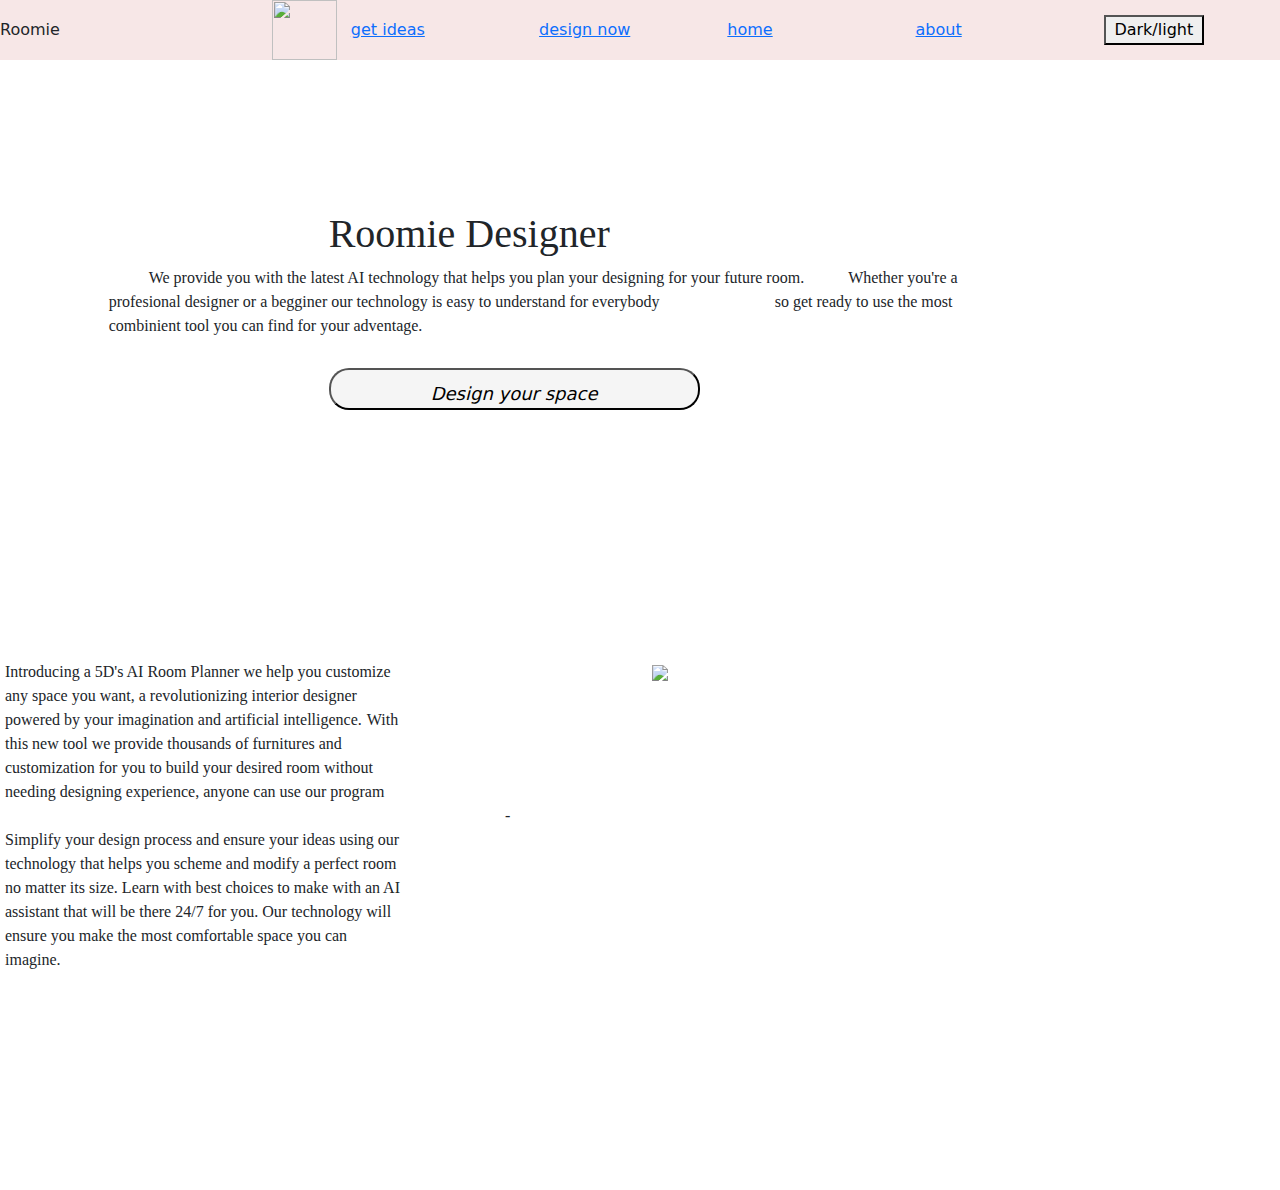
==== part 1/index.html @ 81d07cc0 "made second page" ====
<!DOCTYPE html>
<html lang="en">

<head>
    <link rel="stylesheet" href="style.css">
    <script src="script.js" defer></script>
    <meta charset="UTF-8">
    <meta name="viewport" content="width=device-width, initial-scale=1.0">
    <link rel="stylesheet" href="https://cdn.jsdelivr.net/npm/bootstrap-icons@1.11.3/font/bootstrap-icons.min.css">
    <link href="https://cdn.jsdelivr.net/npm/bootstrap@5.3.3/dist/css/bootstrap.min.css" rel="stylesheet" integrity="sha384-QWTKZyjpPEjISv5WaRU9OFeRpok6YctnYmDr5pNlyT2bRjXh0JMhjY6hW+ALEwIH" crossorigin="anonymous">  
    
        <title>Document</title>

  
        
</head>

<body>
    <div class="container-fluid">
    <div class="row navbar"> Roomie
            <div class="col"> <img class="logo" src="https://cdn.discordapp.com/attachments/1263360217526304810/1272645961784758353/image.png?ex=66bbbb69&is=66ba69e9&hm=770d2730a780950ffa76df8f0643d55acdbc9a3935bbd71a54f11867af05aef6&" style="
                margin-left: 200px;
            "></div>
            <div class="col"><a href="#">get ideas</a></div>
            <div class="col"><a href="#">design now</a></div>
            <div class="col"><a href="#">home</a></div>
            <div class="col"><a href="#">about</a></div>
            <div class="col"><button id="darklightmodebutton" style =></class>Dark/light</button></div>
        
            
              </div>
        </div>
        <div class="row space"></div>
        <div class="row">
            <div class="col-1"></div>
            <div class="col">
                <div class="box"><h1><div class="row-3" style="margin-left: 220px;">Roomie Designer </div> </h1>
                <p1 style="margin-left: 40px;">We provide you with the latest AI technology that helps you plan your designing for your future room. </p1>
                    <p2 style="margin-left: 40px;">Whether you're a profesional designer or a begginer our technology is easy to understand for everybody</p2>
                    <p3 style="margin-left: 110px;">so get ready to use the most combinient tool you can find for your adventage.</p3>
                <div class="col"> </div><button class="button" style="font-size:large;margin-top: 30px;margin-left: 220px;padding-left: 100px;padding-right: 100px;padding-top:10px;"> Design your space</button> </div>
                </p1> </div>
            </div>
            
        </div>
        <div class="row space-2"></div>
        <div class="row">
            <div class="col">
                <div class="box-2"><p1>Introducing a 5D's AI Room Planner we help you customize any space you want, a revolutionizing interior designer powered by your imagination and artificial intelligence.</p1>
                    <p2>With this new tool we provide thousands of furnitures and customization for you to build your desired room without needing designing experience, anyone can use our program</p2>
                    <p3 style="margin-left: 500px;">-Simplify your design process and ensure your ideas using our technology that helps you scheme and modify a perfect room no matter its size. 
                        Learn with best choices to make with an AI assistant that will be there 24/7 for you. Our technology will ensure you make the most comfortable
                        space you can imagine.</p3>    
                </div>
            </div>
            <div class="col">
                <div class="box-3"><img class="img"src="https://cdn.discordapp.com/attachments/1263360217526304810/1272668263825936517/steps_1-12x.png?ex=66bbd02f&is=66ba7eaf&hm=47a3748ba3ed8445a9dc7ed3cc9428ea4a3a811073021b57e648fb073fa841a7&"></div>
            </div>
        </div>
        <div class="row space-3"></div>
        <div class="row">
    
            
        </div>

    </div>
 
</body>

</html>
---- part 1/style.css ----
.box{
    height: 250px;
    width: 900px;
    
    }

.navbar{
    height:60px;
    background-color: rgb(247, 231, 231);

}
.space{
    height: 150px;
}
.space-2{
    height: 200px;
}
.space-3{
    height: 30px;
}
.box-2{
    height: 500px;
    width: 400px;
    margin-left: 5px;
   
    
}
.box-3{
    height: 450px;
    width: 600px;

    
}

.img{
    width: 600px;
}

#darklightmodebutton{
    height: 30px;
    width: 100px;
}

.logo{
    margin: -10px;
    height: 60px;
    width: 65px;
}

h1{
    font-family:Georgia, 'Times New Roman', Times, serif;
}
p1{
    font-family:Georgia, 'Times New Roman', Times, serif;
}
p2{
    font-family:Georgia, 'Times New Roman', Times, serif;
}
p3{
    font-family:Georgia, 'Times New Roman', Times, serif;
   
    
}


.button {
  
    border-radius: 20px;
    background-color: whitesmoke;
    color: black;
    font-style:italic
}

.col{
    justify-content: center;

}
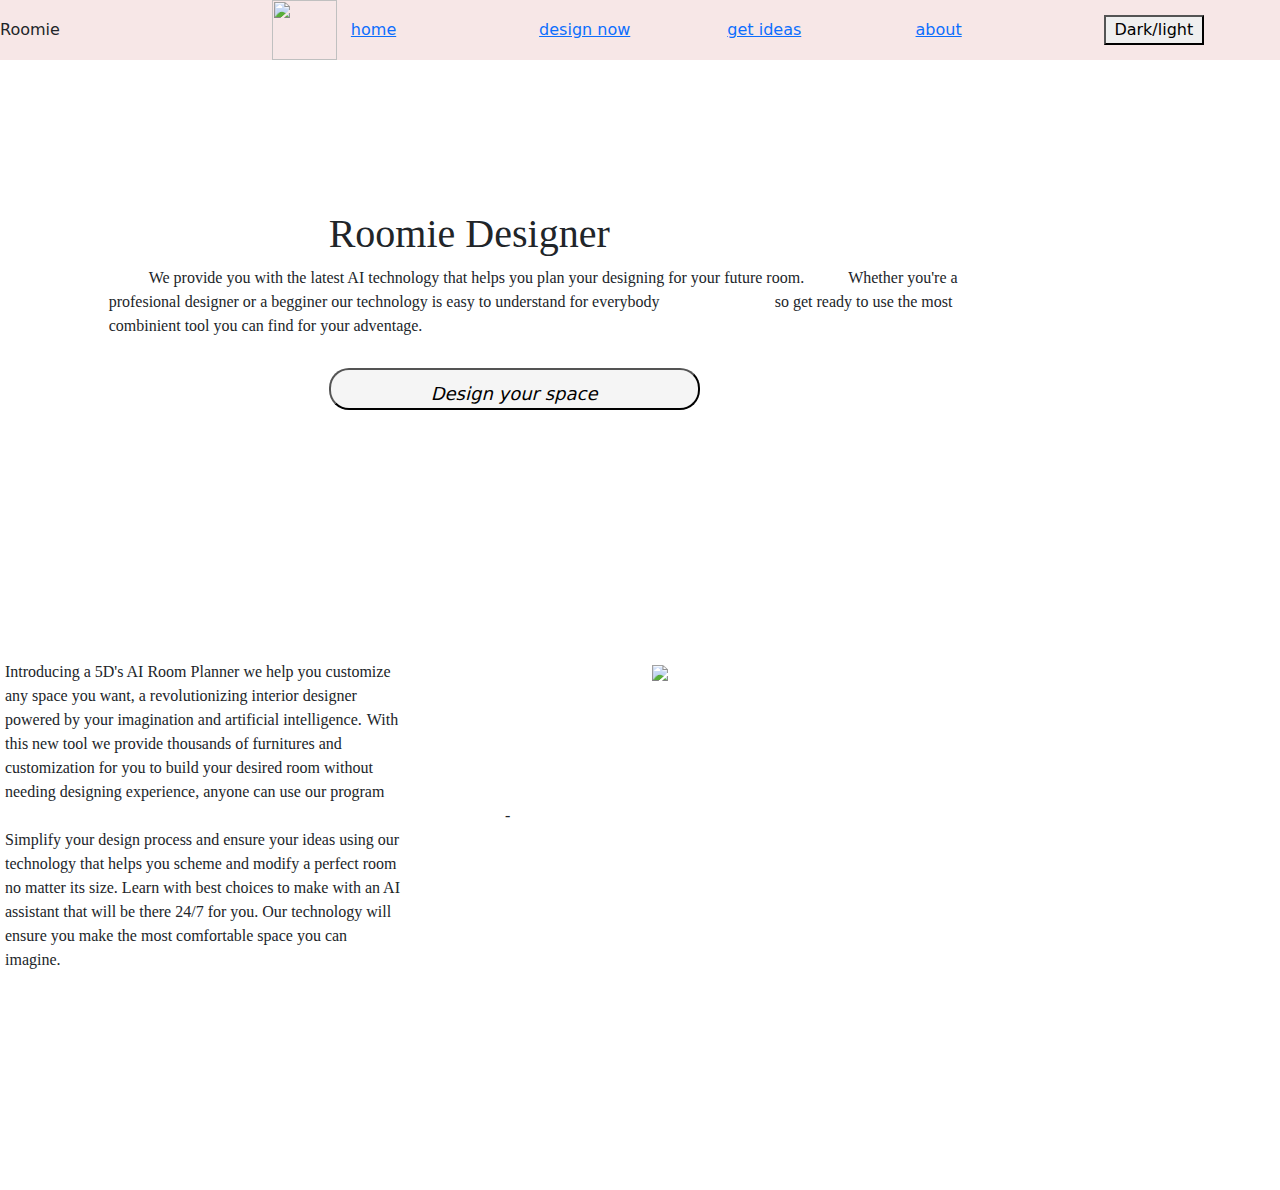
==== commit fc48dca8: "almost done" ====
--- a/part 1/index.html
+++ b/part 1/index.html
@@ -21,9 +21,9 @@
             <div class="col"> <img class="logo" src="https://cdn.discordapp.com/attachments/1263360217526304810/1272645961784758353/image.png?ex=66bbbb69&is=66ba69e9&hm=770d2730a780950ffa76df8f0643d55acdbc9a3935bbd71a54f11867af05aef6&" style="
                 margin-left: 200px;
             "></div>
+            <div class="col"><a href="#">home</a></div>
+            <div class="col"><a href="#">design now</a></div>
             <div class="col"><a href="#">get ideas</a></div>
-            <div class="col"><a href="#">design now</a></div>
-            <div class="col"><a href="#">home</a></div>
             <div class="col"><a href="#">about</a></div>
             <div class="col"><button id="darklightmodebutton" style =></class>Dark/light</button></div>
         
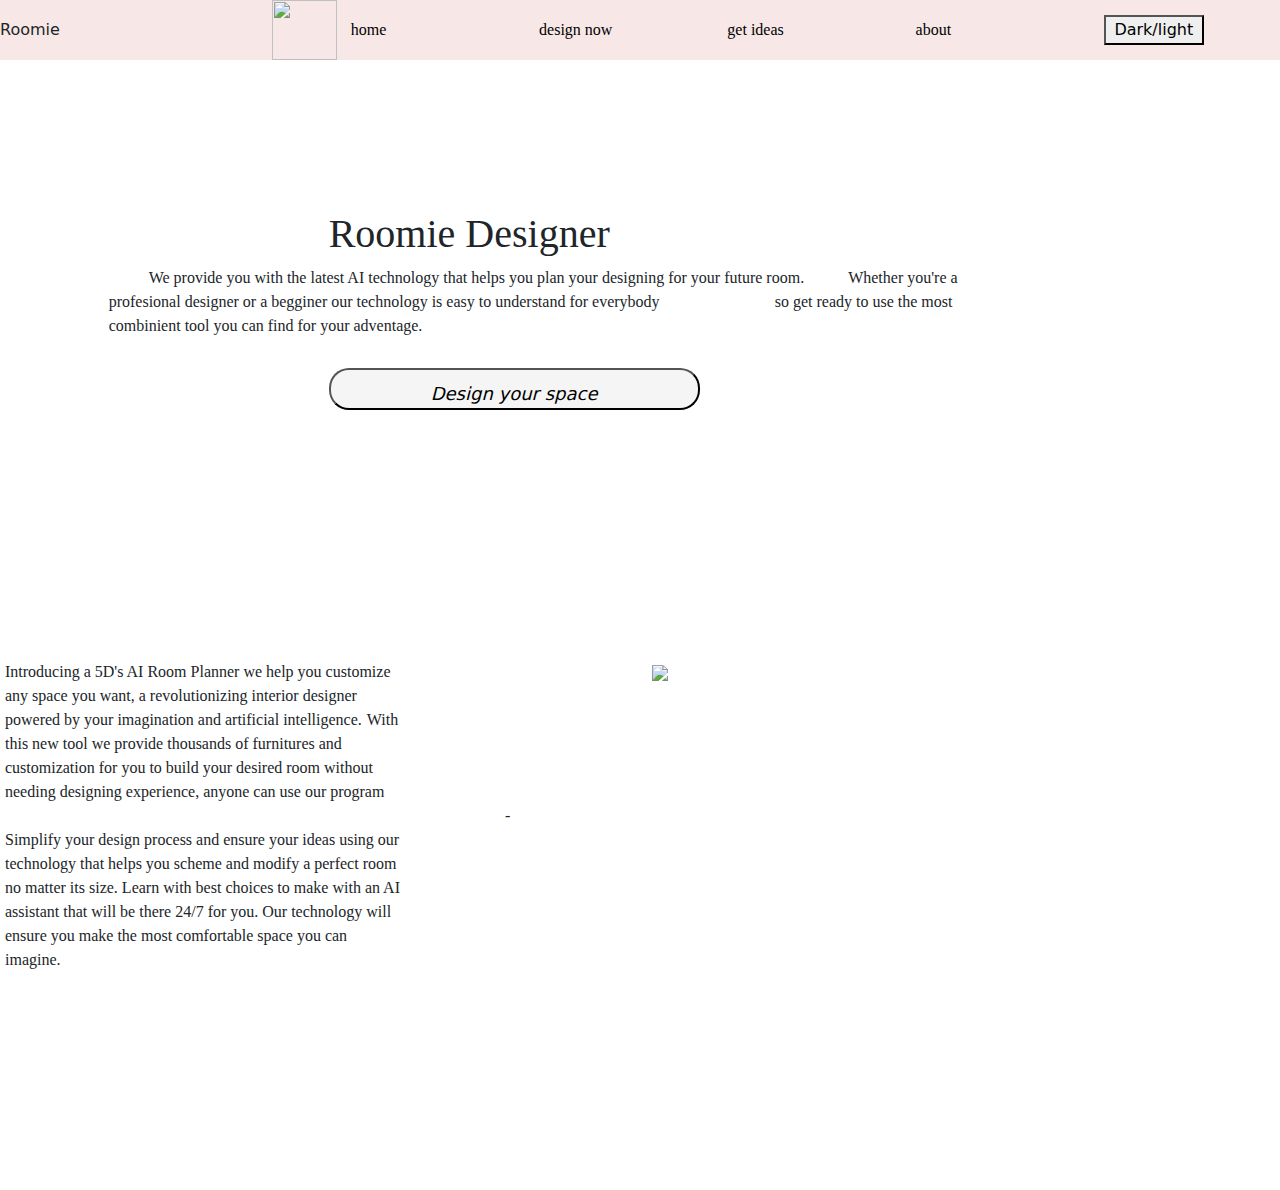
==== commit 26656676: "finished the page" ====
--- a/part 1/index.html
+++ b/part 1/index.html
@@ -17,6 +17,7 @@
 
 <body>
     <div class="container-fluid">
+        
     <div class="row navbar"> Roomie
             <div class="col"> <img class="logo" src="https://cdn.discordapp.com/attachments/1263360217526304810/1272645961784758353/image.png?ex=66bbbb69&is=66ba69e9&hm=770d2730a780950ffa76df8f0643d55acdbc9a3935bbd71a54f11867af05aef6&" style="
                 margin-left: 200px;
@@ -26,7 +27,7 @@
             <div class="col"><a href="#">get ideas</a></div>
             <div class="col"><a href="#">about</a></div>
             <div class="col"><button id="darklightmodebutton" style =></class>Dark/light</button></div>
-        
+        </div>
             
               </div>
         </div>
@@ -38,7 +39,7 @@
                 <p1 style="margin-left: 40px;">We provide you with the latest AI technology that helps you plan your designing for your future room. </p1>
                     <p2 style="margin-left: 40px;">Whether you're a profesional designer or a begginer our technology is easy to understand for everybody</p2>
                     <p3 style="margin-left: 110px;">so get ready to use the most combinient tool you can find for your adventage.</p3>
-                <div class="col"> </div><button class="button" style="font-size:large;margin-top: 30px;margin-left: 220px;padding-left: 100px;padding-right: 100px;padding-top:10px;"> Design your space</button> </div>
+                <div class="col"><button class="button" style="font-size:large;margin-top: 30px;margin-left: 220px;padding-left: 100px;padding-right: 100px;padding-top:10px;"> Design your space</button> </div>
                 </p1> </div>
             </div>
             
--- a/part 1/style.css
+++ b/part 1/style.css
@@ -6,8 +6,15 @@
 
 .navbar{
     height:60px;
-    background-color: rgb(247, 231, 231);
+    background-color: #f7e7e7;
 
+
+
+}
+.navbar a{
+    text-decoration: none;
+    color:black;
+    font-family: Georgia, 'Times New Roman', Times, serif;
 }
 .space{
     height: 150px;
@@ -76,3 +83,10 @@
 
 }
 
+.row-navbar{
+    outline: none;
+    color:aqua;
+}
+
+
+
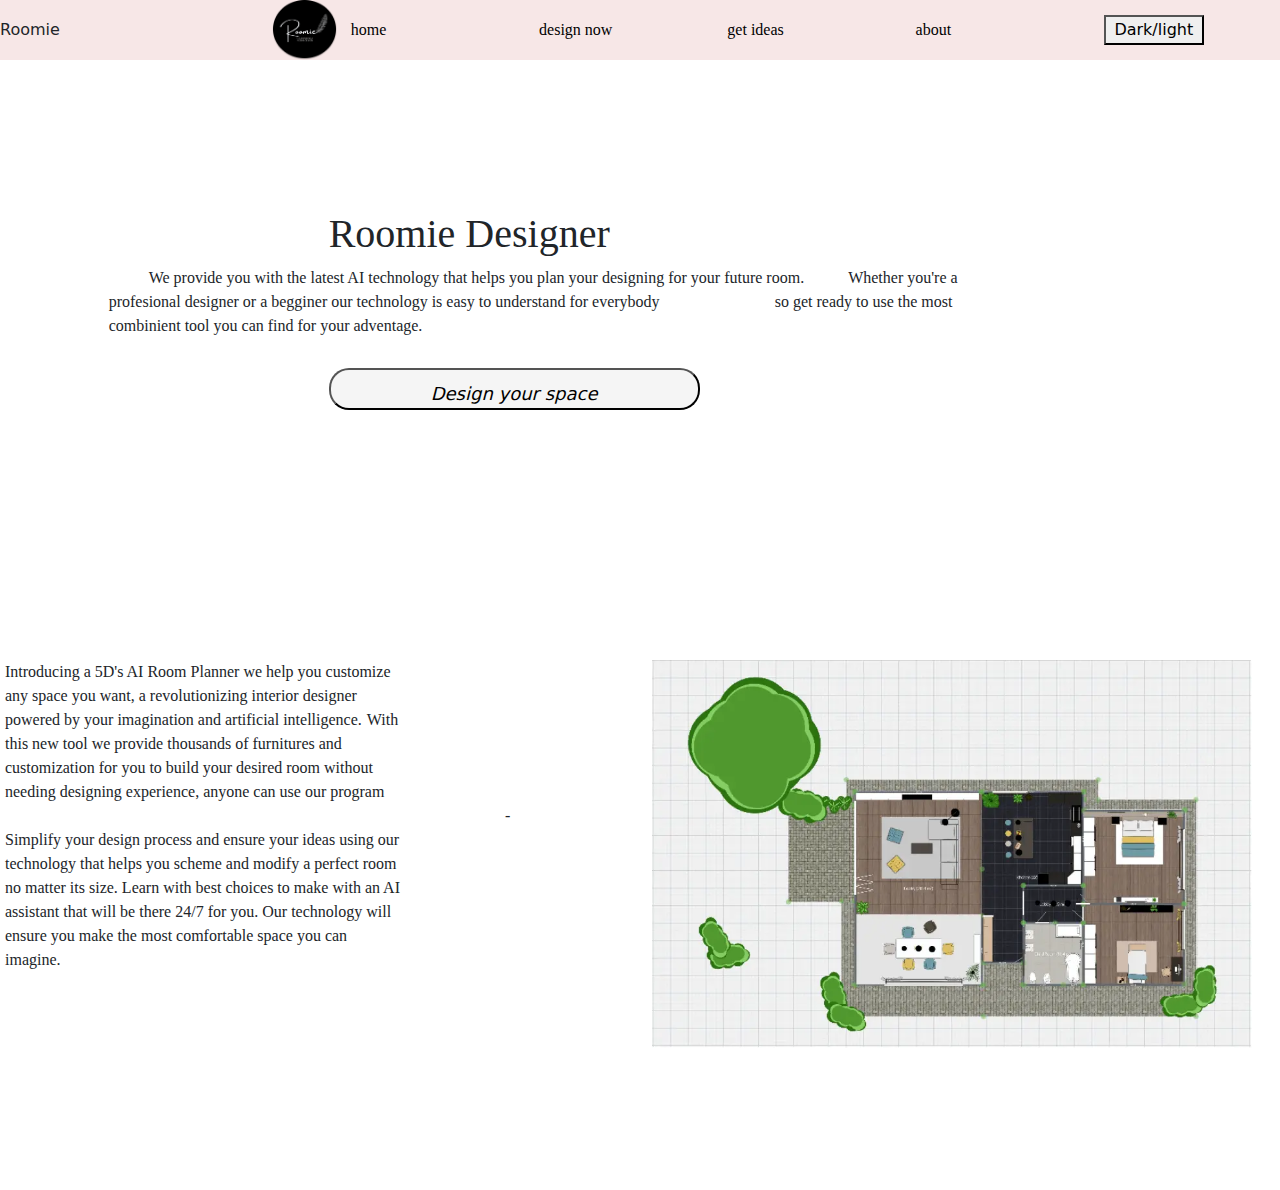
==== commit 3cb55b18: "Fixes some of the errors the image were giving" ====
--- a/part 1/index.html
+++ b/part 1/index.html
@@ -19,9 +19,7 @@
     <div class="container-fluid">
         
     <div class="row navbar"> Roomie
-            <div class="col"> <img class="logo" src="https://cdn.discordapp.com/attachments/1263360217526304810/1272645961784758353/image.png?ex=66bbbb69&is=66ba69e9&hm=770d2730a780950ffa76df8f0643d55acdbc9a3935bbd71a54f11867af05aef6&" style="
-                margin-left: 200px;
-            "></div>
+            <div class="col"> <img class="logo" src="logo.png" style="margin-left: 200px;"></div>
             <div class="col"><a href="#">home</a></div>
             <div class="col"><a href="#">design now</a></div>
             <div class="col"><a href="#">get ideas</a></div>
@@ -55,7 +53,7 @@
                 </div>
             </div>
             <div class="col">
-                <div class="box-3"><img class="img"src="https://cdn.discordapp.com/attachments/1263360217526304810/1272668263825936517/steps_1-12x.png?ex=66bbd02f&is=66ba7eaf&hm=47a3748ba3ed8445a9dc7ed3cc9428ea4a3a811073021b57e648fb073fa841a7&"></div>
+                <div class="box-3"><img class="img"src="work.png"></div>
             </div>
         </div>
         <div class="row space-3"></div>
